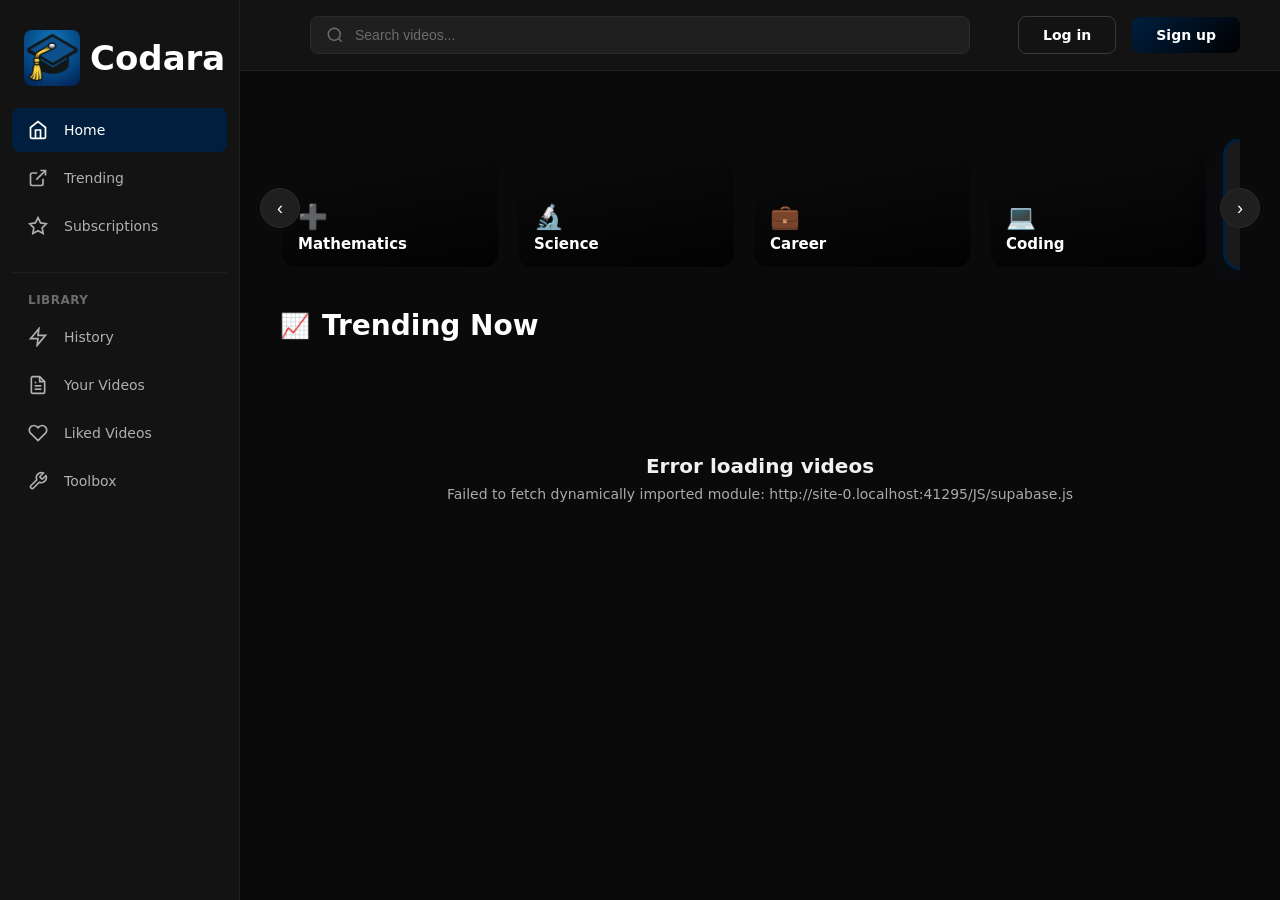
==== index.html @ 5c890b5c "first commit" ====
<!DOCTYPE html>
<html lang="en">
<head>
    <meta charset="UTF-8" />
    <meta name="viewport" content="width=device-width, initial-scale=1.0"/>
    <title>Codara</title>
    <link rel="icon" href="assets/hamico.png" type="image/x-icon" />
    <script src="https://cdn.jsdelivr.net/npm/@supabase/supabase-js@2"></script>

    <style>
* { margin: 0; padding: 0; box-sizing: border-box; }
body { font-family: 'Inter', 'Segoe UI', system-ui, -apple-system, sans-serif; background: #0a0a0a; color: #ffffff; overflow-x: hidden; }

.sidebar { position: fixed; left: 0; top: 0; height: 100vh; width: 240px; background: #131313; border-right: 1px solid #1f1f1f; padding: 20px 12px 20px; overflow-y: auto; z-index: 150; transition: transform 0.3s ease; }
.sidebar::-webkit-scrollbar { width: 6px; }
.sidebar::-webkit-scrollbar-track { background: transparent; }
.sidebar::-webkit-scrollbar-thumb { background: #2a2a2a; border-radius: 3px; }
.sidebar::-webkit-scrollbar-thumb:hover { background: #3a3a3a; }
.sidebar-section { margin-bottom: 24px; }
.sidebar-section-title { padding: 8px 16px; font-size: 12px; font-weight: 600; color: #6b6b6b; text-transform: uppercase; letter-spacing: 0.5px; }
.sidebar-item { display: flex; align-items: center; gap: 16px; padding: 12px 16px; color: #b0b0b0; text-decoration: none; border-radius: 8px; transition: all 0.2s; cursor: pointer; margin-bottom: 4px; }
.sidebar-item:hover { background: #1f1f1f; color: #ffffff; }
.sidebar-item.active { background: #001f3f; color: #ffffff; }
.sidebar-item svg { width: 20px; height: 20px; flex-shrink: 0; }
.sidebar-item-text { font-size: 14px; font-weight: 500; }
.sidebar-divider { height: 1px; background: #1f1f1f; margin: 12px 0; }
.sidebar-toggle { background: #1f1f1f; border: 1px solid #2a2a2a; border-radius: 8px; padding: 10px; cursor: pointer; display: none; transition: all 0.2s; flex-shrink: 0; }
.sidebar-toggle:hover { background: #2a2a2a; }
.sidebar-toggle svg { width: 20px; height: 20px; color: #ffffff; }
.sidebar .logo { display: flex; align-items: center; gap: 10px; font-size: 34px; font-weight: 800; padding: 10px 12px; color: #ffffff; text-decoration: none; border-radius: 8px; margin-bottom: 12px; }
.sidebar .logo .logo-icon { width: 56px; height: 56px; border-radius: 8px; background: url('assets/hamico.png') center/contain no-repeat; display: flex; align-items: center; justify-content: center; position: relative; flex-shrink: 0; }
.sidebar .logo:hover { background: rgba(0, 31, 63, 0.09); }

.social-bar { position: fixed; right: 16px; top: 50%; transform: translateY(-50%); display: flex; flex-direction: column; gap: 12px; z-index: 140; }
.social-bar a { width: 42px; height: 42px; background: rgba(255,255,255,0.06); border: 1px solid rgba(255,255,255,0.12); border-radius: 14px; display: flex; align-items: center; justify-content: center; color: #fff; text-decoration: none; transition: transform 0.2s, background 0.2s; }
.social-bar a:hover { transform: translateY(-2px); background: rgba(255,255,255,0.14); }
@media (max-width: 1024px) { .social-bar { display: none; } }

.navbar { background: #131313; padding: 16px 40px 16px 280px; display: flex; align-items: center; justify-content: flex-end; gap: 32px; position: sticky; top: 0; z-index: 100; border-bottom: 1px solid #1f1f1f; }
.logo { display: none; }
.logo-icon { width: 48px; height: 48px; background: url('assets/hamico.png') center/contain no-repeat; border-radius: 10px; display: flex; align-items: center; justify-content: center; position: relative; }
.logo-icon::before { content: ''; }
.search-container { position: absolute; left: 50%; transform: translateX(-50%) translateX(-120px); width: 100%; max-width: 700px; padding: 0 20px; }
.search-icon { position: absolute; left: 36px; top: 50%; transform: translateY(-50%); color: #6b6b6b; pointer-events: none; }
.search-input { width: 100%; padding: 10px 16px 10px 44px; background: #1f1f1f; border: 1px solid #2a2a2a; border-radius: 8px; color: #ffffff; font-size: 14px; transition: all 0.2s; }
.search-input:focus { outline: none; border-color: #001f3f; background: #252525; }
.search-input::placeholder { color: #6b6b6b; }
.navbar::before { content: ''; flex: 1; }
.nav-right { display: flex; align-items: center; gap: 16px; flex-shrink: 0; position: relative; z-index: 10; }
.btn { padding: 10px 24px; border: none; border-radius: 8px; font-size: 14px; font-weight: 600; cursor: pointer; transition: all 0.2s; text-decoration: none; display: inline-block; }
.btn-secondary { background: transparent; color: #ffffff; border: 1px solid #3a3a3a; }
.btn-secondary:hover { background: #1f1f1f; }
.btn-primary { background: linear-gradient(135deg, #001f3f 0%, #000000 100%); color: white; }
.btn-primary:hover { background: linear-gradient(135deg, #001f3f 0%, #000000 100%); transform: translateY(-1px); }
.user-avatar { width: 36px; height: 36px; border-radius: 50%; background: linear-gradient(135deg, #001f3f 0%, #000000 100%); cursor: pointer; display: flex; align-items: center; justify-content: center; color: white; font-weight: 600; font-size: 14px; transition: transform 0.2s; overflow: hidden; }
.user-avatar:hover { transform: scale(1.05); }
.user-menu { position: relative; }
.dropdown-menu { position: absolute; top: calc(100% + 8px); right: 0; background: #1f1f1f; border: 1px solid #2a2a2a; border-radius: 8px; min-width: 200px; box-shadow: 0 8px 16px rgba(0,0,0,0.4); opacity: 0; visibility: hidden; transform: translateY(-10px); transition: all 0.2s; z-index: 1000; }
.dropdown-menu.show { opacity: 1; visibility: visible; transform: translateY(0); }
.dropdown-item { padding: 12px 16px; color: #b0b0b0; text-decoration: none; display: flex; align-items: center; gap: 12px; transition: all 0.2s; cursor: pointer; border: none; background: transparent; width: 100%; text-align: left; font-size: 14px; font-family: inherit; }
.dropdown-item:hover { background: #2a2a2a; color: #ffffff; }
.dropdown-divider { height: 1px; background: #2a2a2a; margin: 4px 0; }

.main-content { margin-left: 240px; transition: margin-left 0.3s ease; }

.subjects-section { padding: 32px 40px 0; }
.subjects-scroll-wrapper { position: relative; }
.subjects-row { display: flex; gap: 16px; overflow-x: auto; scroll-behavior: smooth; padding-bottom: 8px; scrollbar-width: none; -ms-overflow-style: none; }
.subjects-row::-webkit-scrollbar { display: none; }
.scroll-arrow { position: absolute; top: 50%; transform: translateY(-50%); width: 40px; height: 40px; background: #1f1f1f; border: 1px solid #2a2a2a; border-radius: 50%; color: #fff; font-size: 18px; cursor: pointer; display: flex; align-items: center; justify-content: center; z-index: 10; transition: all 0.2s; user-select: none; }
.scroll-arrow:hover { background: #2a2a2a; border-color: #001f3f; }
.scroll-arrow.left { left: -20px; }
.scroll-arrow.right { right: -20px; }
.subject-card { flex-shrink: 0; width: 220px; height: 130px; border-radius: 16px; position: relative; overflow: hidden; cursor: pointer; border: 2px solid transparent; transition: transform 0.25s, border-color 0.25s, box-shadow 0.25s; }
.subject-card:hover { transform: translateY(-5px); box-shadow: 0 20px 40px rgba(0,0,0,0.5); }
.subject-card.active { border-color: #001f3f; box-shadow: 0 0 0 1px #001f3f, 0 12px 32px rgba(0,31,63,0.3); }
.card-bg-img { position: absolute; inset: 0; background-size: cover; background-position: center; transition: transform 0.4s ease, filter 0.3s; filter: brightness(0.5); }
.subject-card:hover .card-bg-img { transform: scale(1.08); filter: brightness(0.25); }
.card-gradient { position: absolute; inset: 0; background: linear-gradient(170deg, transparent 20%, rgba(0,0,0,0.8) 100%); }
.card-idle-content { position: absolute; bottom: 0; left: 0; right: 0; padding: 14px 16px; transition: opacity 0.3s; }
.subject-card:hover .card-idle-content { opacity: 0; pointer-events: none; }
.card-emoji { font-size: 24px; margin-bottom: 4px; }
.card-title { font-size: 15px; font-weight: 700; color: #fff; line-height: 1.2; }
.card-hover-content { position: absolute; inset: 0; display: flex; flex-direction: column; align-items: center; justify-content: center; padding: 16px; text-align: center; opacity: 0; transition: opacity 0.3s; }
.subject-card:hover .card-hover-content { opacity: 1; }
.card-hover-emoji { font-size: 26px; margin-bottom: 6px; }
.card-hover-title { font-size: 13px; font-weight: 800; color: #fff; margin-bottom: 5px; }
.card-hover-desc { font-size: 11px; color: rgba(255,255,255,0.75); line-height: 1.5; }
.subject-card.all-card { background: #1a1a1a; border: 2px dashed #333; }
.subject-card.all-card.active { border-style: solid; border-color: #001f3f; }
.subject-card.all-card:hover { background: #222; }
.all-card .card-bg-img, .all-card .card-gradient { display: none; }

.trending-section { padding: 32px 40px 60px; }
.section-header { display: flex; align-items: center; justify-content: space-between; margin-bottom: 32px; }
.section-title { display: flex; align-items: center; gap: 12px; font-size: 28px; font-weight: 700; }
.trending-icon { color: #001f3f; font-size: 24px; }

#videoGrid { display: grid; grid-template-columns: repeat(auto-fill, minmax(320px, 1fr)); gap: 24px 16px; }
.video-card { cursor: pointer; transition: transform 0.2s ease; background: transparent; border-radius: 0; overflow: visible; border: none; }
.video-card:hover { transform: translateY(-2px); }
.thumbnail-wrapper { position: relative; width: 100%; aspect-ratio: 16/9; border-radius: 12px; overflow: hidden; background: #202020; margin-bottom: 12px; }
.video-thumbnail { width: 100%; height: 100%; object-fit: cover; transition: transform 0.2s ease; background: #1f1f1f; display: block; }
.video-card:hover .video-thumbnail { transform: scale(1.05); }
.card-menu-btn { position: absolute; top: 8px; right: 8px; width: 32px; height: 32px; background: rgba(0,0,0,0.8); backdrop-filter: blur(8px); border: none; border-radius: 50%; color: white; font-size: 20px; font-weight: bold; cursor: pointer; display: flex; align-items: center; justify-content: center; opacity: 0; transition: all 0.2s ease; z-index: 10; line-height: 1; padding: 0; }
.thumbnail-wrapper:hover .card-menu-btn { opacity: 1; }
.card-menu-btn:hover { background: rgba(0,0,0,0.95); transform: scale(1.1); }
.yt-badge { position: absolute; bottom: 8px; left: 8px; background: rgba(255,0,0,0.9); color: #fff; font-size: 10px; font-weight: 700; padding: 2px 7px; border-radius: 4px; letter-spacing: 0.3px; display: flex; align-items: center; gap: 4px; }
.yt-badge svg { width: 10px; height: 10px; }
.video-meta-row { display: flex; gap: 12px; padding: 0 4px; }
.video-avatar-wrap { flex-shrink: 0; }
.video-avatar-initial { width: 36px; height: 36px; border-radius: 50%; background: linear-gradient(135deg, #001f3f 0%, #000000 100%); color: white; display: flex; align-items: center; justify-content: center; font-weight: 600; font-size: 14px; overflow: hidden; }
.video-text { flex: 1; min-width: 0; margin-top: -2px; }
.video-title { font-size: 14px; font-weight: 600; line-height: 1.4; color: #f1f1f1; margin-bottom: 4px; display: -webkit-box; -webkit-line-clamp: 2; -webkit-box-orient: vertical; overflow: hidden; text-overflow: ellipsis; max-height: 2.8em; }
.paid-content-title { color: #f5c228; }
.video-submeta { font-size: 12px; color: #aaa; line-height: 1.5; display: flex; flex-wrap: wrap; gap: 4px; }
.uploader-name { color: #aaa; font-weight: 500; }
.uploader-name:hover { color: #fff; }
.video-stats { color: #aaa; }
.card-menu-popup { background: #282828; border-radius: 8px; box-shadow: 0 4px 16px rgba(0,0,0,0.6); overflow: hidden; min-width: 160px; animation: menuFadeIn 0.15s ease; }
@keyframes menuFadeIn { from { opacity: 0; transform: translateY(-8px); } to { opacity: 1; transform: translateY(0); } }
.card-menu { padding: 8px 0; }
.card-menu-item { width: 100%; padding: 10px 16px; background: transparent; border: none; color: #f1f1f1; font-size: 14px; text-align: left; cursor: pointer; transition: background 0.15s ease; display: flex; align-items: center; gap: 12px; font-family: inherit; }
.card-menu-item:hover { background: #3f3f3f; }
.video-card:hover .video-title { color: #fff; }
.video-card:hover .uploader-name { color: #fff; }
.empty-state { grid-column: 1/-1; text-align: center; padding: 80px 20px; color: #aaa; }
.empty-state h3 { color: #f1f1f1; font-size: 20px; margin-bottom: 8px; font-weight: 600; }
.empty-state p { color: #aaa; font-size: 14px; }
.empty-state-icon { font-size: 64px; margin-bottom: 16px; opacity: 0.3; }
.loading-state { grid-column: 1/-1; text-align: center; padding: 80px 20px; }
.loading-spinner { width: 48px; height: 48px; border: 4px solid #1f1f1f; border-top-color: #001f3f; border-radius: 50%; animation: spin 0.8s linear infinite; margin: 0 auto 16px; }
@keyframes spin { to { transform: rotate(360deg); } }

/* ── Modal ── */
.modal-backdrop { position: fixed; top: 0; left: 0; right: 0; bottom: 0; background: rgba(0,0,0,0.75); backdrop-filter: blur(10px); z-index: 2000; display: flex; align-items: center; justify-content: center; opacity: 0; visibility: hidden; transition: opacity 0.3s ease, visibility 0.3s ease; padding: 20px; }
.modal-backdrop.show { opacity: 1; visibility: visible; }
.upload-modal { background: #1a1a1a; border: 1px solid #2a2a2a; border-radius: 16px; width: 100%; max-width: 560px; max-height: 90vh; overflow-y: auto; position: relative; transform: scale(0.9) translateY(16px); opacity: 0; transition: transform 0.35s cubic-bezier(0.34,1.56,0.64,1), opacity 0.3s ease; box-shadow: 0 24px 64px rgba(0,0,0,0.7); }
.upload-modal::-webkit-scrollbar { width: 6px; }
.upload-modal::-webkit-scrollbar-thumb { background: #2a2a2a; border-radius: 4px; }
.modal-backdrop.show .upload-modal { transform: scale(1) translateY(0); opacity: 1; }
.modal-header { padding: 24px 28px; border-bottom: 1px solid #2a2a2a; display: flex; align-items: center; justify-content: space-between; }
.modal-title { font-size: 20px; font-weight: 700; color: #ffffff; display: flex; align-items: center; gap: 10px; }
.modal-close { background: transparent; border: none; color: #6b6b6b; cursor: pointer; padding: 8px; display: flex; align-items: center; justify-content: center; border-radius: 8px; transition: all 0.2s; }
.modal-close:hover { background: #2a2a2a; color: #ffffff; }
.modal-body { padding: 28px; display: flex; flex-direction: column; gap: 24px; }
.form-group { display: flex; flex-direction: column; gap: 8px; }
.form-label { font-size: 13px; font-weight: 600; color: #ffffff; }
.form-label .required { color: #ef4444; margin-left: 3px; }
.form-label .optional { color: #6b6b6b; font-weight: 400; margin-left: 4px; font-size: 12px; }
.form-input { width: 100%; padding: 12px 16px; background: #0f0f0f; border: 2px solid #2a2a2a; border-radius: 10px; color: #ffffff; font-size: 14px; transition: all 0.2s; font-family: inherit; }
.form-input:focus { outline: none; border-color: #001f3f; background: #151515; }
.form-input::placeholder { color: #555; }
.form-input.error { border-color: #ef4444; }

/* URL preview box */
.url-preview { display: none; background: #0f0f0f; border: 1px solid #2a2a2a; border-radius: 10px; overflow: hidden; }
.url-preview.show { display: block; }
.url-preview-inner { display: flex; align-items: center; gap: 12px; padding: 12px 14px; }
.url-preview-thumb { width: 80px; height: 45px; border-radius: 6px; object-fit: cover; background: #1f1f1f; flex-shrink: 0; }
.url-preview-info { flex: 1; min-width: 0; }
.url-preview-title { font-size: 13px; font-weight: 600; color: #f1f1f1; white-space: nowrap; overflow: hidden; text-overflow: ellipsis; }
.url-preview-channel { font-size: 12px; color: #aaa; margin-top: 2px; }
.url-preview-valid { display: flex; align-items: center; gap: 5px; font-size: 11px; color: #10b981; margin-top: 4px; }

.char-counter { text-align: right; font-size: 12px; color: #555; }
.char-counter.warning { color: #f59e0b; }

.subject-picker { display: flex; flex-wrap: wrap; gap: 8px; }
.subject-pill { display: flex; align-items: center; gap: 7px; padding: 8px 14px; background: #0f0f0f; border: 2px solid #2a2a2a; border-radius: 10px; cursor: pointer; font-size: 13px; font-weight: 600; color: #aaa; transition: all 0.2s; }
.subject-pill:hover { border-color: #555; color: #fff; }
.subject-pill.selected { border-color: #001f3f; background: rgba(0,31,63,0.15); color: #fff; }
.sp-emoji { font-size: 15px; }

.status-message { display: none; padding: 12px 16px; border-radius: 10px; font-size: 13px; font-weight: 500; }
.status-message.show { display: block; }
.status-message.success { background: rgba(16,185,129,0.1); border: 1px solid rgba(16,185,129,0.3); color: #10b981; }
.status-message.error { background: rgba(239,68,68,0.1); border: 1px solid rgba(239,68,68,0.3); color: #ef4444; }

.modal-footer { padding: 20px 28px; border-top: 1px solid #2a2a2a; display: flex; gap: 10px; justify-content: flex-end; }
.btn-cancel { padding: 11px 24px; background: transparent; border: 1px solid #3a3a3a; border-radius: 8px; color: #ffffff; font-size: 14px; font-weight: 600; cursor: pointer; transition: all 0.2s; font-family: inherit; }
.btn-cancel:hover:not(:disabled) { background: #1f1f1f; }
.btn-cancel:disabled { opacity: 0.5; cursor: not-allowed; }
.btn-submit { padding: 11px 28px; background: linear-gradient(135deg, #001f3f 0%, #000000 100%); border: none; border-radius: 8px; color: #ffffff; font-size: 14px; font-weight: 600; cursor: pointer; transition: all 0.2s; display: flex; align-items: center; gap: 8px; font-family: inherit; }
.btn-submit:hover:not(:disabled) { transform: translateY(-1px); opacity: 0.9; }
.btn-submit:disabled { opacity: 0.5; cursor: not-allowed; transform: none; }
.btn-spinner { width: 15px; height: 15px; border: 2px solid rgba(255,255,255,0.3); border-top-color: #fff; border-radius: 50%; animation: spin 0.7s linear infinite; display: none; }
.btn-submit.loading .btn-spinner { display: block; }

/* ── Responsive ── */
@media (max-width: 1024px) {
    .sidebar { transform: translateX(-100%); }
    .sidebar.open { transform: translateX(0); }
    .sidebar-toggle { display: block; }
    .navbar { padding: 16px 20px; justify-content: flex-start; gap: 12px; }
    .search-container { position: relative; left: auto; transform: none; flex: 1; max-width: none; padding: 0; margin-left: 0; }
    .search-icon { left: 16px; }
    .navbar::before { display: none; }
    .main-content { margin-left: 0; }
    #videoGrid { grid-template-columns: repeat(auto-fill, minmax(260px, 1fr)); gap: 16px 10px; }
}
@media (max-width: 768px) {
    .navbar { padding: 12px 16px; }
    .subjects-section { padding: 24px 16px 0; }
    .trending-section { padding: 24px 16px 40px; }
    #videoGrid { grid-template-columns: repeat(auto-fill, minmax(240px, 1fr)); gap: 16px 8px; }
    .modal-footer { flex-direction: column; }
    .btn-cancel, .btn-submit { width: 100%; justify-content: center; }
}
@media (max-width: 640px) {
    #videoGrid { grid-template-columns: 1fr; gap: 16px; }
}
html { overflow-y: scroll !important; scrollbar-width: auto !important; scrollbar-color: #2a2a2a #0a0a0a !important; }
body { overflow-x: hidden; }
::-webkit-scrollbar { width: 12px !important; }
::-webkit-scrollbar-track { background: #0a0a0a; }
::-webkit-scrollbar-thumb { background: #2a2a2a; border-radius: 6px; }
::-webkit-scrollbar-thumb:hover { background: #3a3a3a; }
    </style>
</head>
<body>

<!-- Sidebar -->
<aside class="sidebar" id="sidebar">
    <a href="index.html" class="logo" aria-label="Codara home">
        <div class="logo-icon" aria-hidden="true"></div>
        Codara
    </a>
    <div class="sidebar-section">
        <a href="index.html" class="sidebar-item active">
            <svg viewBox="0 0 24 24" fill="none" stroke="currentColor" stroke-width="2"><path d="M3 9l9-7 9 7v11a2 2 0 0 1-2 2H5a2 2 0 0 1-2-2z"></path><polyline points="9 22 9 12 15 12 15 22"></polyline></svg>
            <span class="sidebar-item-text">Home</span>
        </a>
        <a href="#" class="sidebar-item">
            <svg viewBox="0 0 24 24" fill="none" stroke="currentColor" stroke-width="2"><path d="M18 13v6a2 2 0 0 1-2 2H5a2 2 0 0 1-2-2V8a2 2 0 0 1 2-2h6"></path><polyline points="15 3 21 3 21 9"></polyline><line x1="10" y1="14" x2="21" y2="3"></line></svg>
            <span class="sidebar-item-text">Trending</span>
        </a>
        <a href="subs.html" class="sidebar-item">
            <svg viewBox="0 0 24 24" fill="none" stroke="currentColor" stroke-width="2"><polygon points="12 2 15.09 8.26 22 9.27 17 14.14 18.18 21.02 12 17.77 5.82 21.02 7 14.14 2 9.27 8.91 8.26 12 2"></polygon></svg>
            <span class="sidebar-item-text">Subscriptions</span>
        </a>
    </div>
    <div class="sidebar-divider"></div>
    <div class="sidebar-section">
        <div class="sidebar-section-title">Library</div>
        <a href="history.html" class="sidebar-item">
            <svg viewBox="0 0 24 24" fill="none" stroke="currentColor" stroke-width="2"><polygon points="13 2 3 14 12 14 11 22 21 10 12 10 13 2"></polygon></svg>
            <span class="sidebar-item-text">History</span>
        </a>
        <a href="yourvideos.html" class="sidebar-item">
            <svg viewBox="0 0 24 24" fill="none" stroke="currentColor" stroke-width="2"><path d="M14 2H6a2 2 0 0 0-2 2v16a2 2 0 0 0 2 2h12a2 2 0 0 0 2-2V8z"></path><polyline points="14 2 14 8 20 8"></polyline><line x1="16" y1="13" x2="8" y2="13"></line><line x1="16" y1="17" x2="8" y2="17"></line><polyline points="10 9 9 9 8 9"></polyline></svg>
            <span class="sidebar-item-text">Your Videos</span>
        </a>
        <a href="like.html" class="sidebar-item">
            <svg viewBox="0 0 24 24" fill="none" stroke="currentColor" stroke-width="2"><path d="M20.84 4.61a5.5 5.5 0 0 0-7.78 0L12 5.67l-1.06-1.06a5.5 5.5 0 0 0-7.78 7.78l1.06 1.06L12 21.23l7.78-7.78 1.06-1.06a5.5 5.5 0 0 0 0-7.78z"></path></svg>
            <span class="sidebar-item-text">Liked Videos</span>
        </a>
        <a href="tools.html" class="sidebar-item">
            <svg viewBox="0 0 24 24" fill="none" stroke="currentColor" stroke-width="2"><path d="M14.7 6.3a1 1 0 0 0 0 1.4l1.6 1.6a1 1 0 0 0 1.4 0l3.77-3.77a6 6 0 0 1-7.94 7.94l-6.91 6.91a2.12 2.12 0 0 1-3-3l6.91-6.91a6 6 0 0 1 7.94-7.94l-3.76 3.76z"></path></svg>
            <span class="sidebar-item-text">Toolbox</span>
        </a>
    </div>
</aside>

<!-- Submit YouTube Video Modal -->
<div class="modal-backdrop" id="uploadModalBackdrop">
    <div class="upload-modal">
        <div class="modal-header">
            <h2 class="modal-title">
                <svg width="20" height="20" viewBox="0 0 24 24" fill="none" stroke="currentColor" stroke-width="2"><path d="M22.54 6.42a2.78 2.78 0 0 0-1.95-1.96C18.88 4 12 4 12 4s-6.88 0-8.59.46A2.78 2.78 0 0 0 1.46 6.42 29 29 0 0 0 1 12a29 29 0 0 0 .46 5.58 2.78 2.78 0 0 0 1.95 1.96C5.12 20 12 20 12 20s6.88 0 8.59-.46a2.78 2.78 0 0 0 1.95-1.96A29 29 0 0 0 23 12a29 29 0 0 0-.46-5.58z"></path><polygon points="9.75 15.02 15.5 12 9.75 8.98 9.75 15.02"></polygon></svg>
                Share a YouTube Video
            </h2>
            <button class="modal-close" id="modalCloseBtn">
                <svg width="18" height="18" viewBox="0 0 24 24" fill="none" stroke="currentColor" stroke-width="2"><line x1="18" y1="6" x2="6" y2="18"></line><line x1="6" y1="6" x2="18" y2="18"></line></svg>
            </button>
        </div>
        <div class="modal-body">
            <div class="status-message" id="statusMessage"></div>

            <!-- Subject picker -->
            <div class="form-group">
                <label class="form-label">Subject <span class="required">*</span></label>
                <div class="subject-picker" id="subjectPicker"></div>
                <div style="color:#ef4444;font-size:12px;margin-top:4px;display:none;" id="subjectRequiredNote">Please select a subject.</div>
            </div>

            <!-- YouTube URL -->
            <div class="form-group">
                <label class="form-label">YouTube URL <span class="required">*</span></label>
                <input
                    type="url"
                    class="form-input"
                    id="youtubeUrlInput"
                    placeholder="https://www.youtube.com/watch?v=..."
                    autocomplete="off"
                    spellcheck="false"
                />
                <!-- Preview -->
                <div class="url-preview" id="urlPreview">
                    <div class="url-preview-inner">
                        <img class="url-preview-thumb" id="previewThumb" src="" alt="">
                        <div class="url-preview-info">
                            <div class="url-preview-title" id="previewTitle">—</div>
                            <div class="url-preview-channel" id="previewChannel">—</div>
                            <div class="url-preview-valid">
                                <svg width="10" height="10" viewBox="0 0 24 24" fill="none" stroke="currentColor" stroke-width="3"><polyline points="20 6 9 17 4 12"></polyline></svg>
                                Valid YouTube video
                            </div>
                        </div>
                    </div>
                </div>
            </div>

            <!-- Title -->
            <div class="form-group">
                <label class="form-label" for="titleInput">
                    Title <span class="optional">(auto-filled from YouTube, editable)</span>
                </label>
                <input type="text" id="titleInput" class="form-input" placeholder="Video title..." maxlength="100">
                <div class="char-counter" id="charCounter">0 / 100</div>
            </div>
        </div>
        <div class="modal-footer">
            <button class="btn-cancel" id="cancelBtn">Cancel</button>
            <button class="btn-submit" id="submitBtn" disabled>
                <div class="btn-spinner"></div>
                <span id="submitBtnText">Share Video</span>
            </button>
        </div>
    </div>
</div>

<!-- Main Content -->
<div class="main-content">
    <nav class="navbar">
        <button class="sidebar-toggle" id="sidebarToggle" aria-label="Toggle sidebar">
            <svg viewBox="0 0 24 24" fill="none" stroke="currentColor" stroke-width="2"><line x1="3" y1="12" x2="21" y2="12"></line><line x1="3" y1="6" x2="21" y2="6"></line><line x1="3" y1="18" x2="21" y2="18"></line></svg>
        </button>
        <div class="search-container">
            <svg class="search-icon" width="18" height="18" viewBox="0 0 24 24" fill="none" stroke="currentColor" stroke-width="2"><circle cx="11" cy="11" r="8"></circle><path d="m21 21-4.35-4.35"></path></svg>
            <input type="text" class="search-input" id="searchInput" placeholder="Search videos...">
        </div>
        <div class="nav-right" id="navRight"></div>
    </nav>

    <!-- Ad slot: Top banner -->
    <div style="width:100%; display:flex; justify-content:center; margin: 18px 0;">
        <script src="https://pl28581525.effectivegatecpm.com/74/0e/8a/740e8a8d15d4dc2ab86673d6fc3d5cc1.js"></script>
        <script>
          atOptions = {
            'key' : '715f190b1bb2c47ade50eff76d830803',
            'format' : 'iframe',
            'height' : 90,
            'width' : 728,
            'params' : {}
          };
        </script>
        <script src="https://www.highperformanceformat.com/715f190b1bb2c47ade50eff76d830803/invoke.js"></script>
    </div>

    <div class="subjects-section">
        <div class="subjects-scroll-wrapper">
            <button class="scroll-arrow left" id="scrollLeft">&#8249;</button>
            <div class="subjects-row" id="subjectsRow"></div>
            <button class="scroll-arrow right" id="scrollRight">&#8250;</button>
        </div>
    </div>

    <section class="trending-section">
        <div class="section-header">
            <h2 class="section-title">
                <span class="trending-icon">📈</span>
                <span id="sectionTitleText">Trending Now</span>
            </h2>
        </div>
        <div id="videoGrid">
            <div class="loading-state"><div class="loading-spinner"></div><p>Loading videos...</p></div>
        </div>
    </section>
</div>

<script type="module">
const SUPABASE_URL  = 'https://ajfabbkuwlpgjzmavwmn.supabase.co';
const SUPABASE_ANON = 'eyJhbGciOiJIUzI1NiIsInR5cCI6IkpXVCJ9.eyJpc3MiOiJzdXBhYmFzZSIsInJlZiI6ImFqZmFiYmt1d2xwZ2p6bWF2d21uIiwicm9sZSI6ImFub24iLCJpYXQiOjE3MzcyOTQzNjcsImV4cCI6MjA1Mjg3MDM2N30.jtJtQ5yVELnl37oYM0SoYN82JMvlOw-3rlEBH7VN9uA';
const MAX_TITLE     = 100;

const SUBJECTS = [
    { id: 'math',     label: 'Mathematics', emoji: '➕', bg: 'https://images.unsplash.com/photo-1635070041078-e363dbe005cb?w=500&q=80', desc: 'Algebra, geometry, calculus and problem solving' },
    { id: 'science',  label: 'Science',      emoji: '🔬', bg: 'https://images.unsplash.com/photo-1518152006812-edab29b069ac?w=500&q=80', desc: 'Physics, chemistry, biology — how the world works' },
    { id: 'career',   label: 'Career',       emoji: '💼', bg: 'https://images.unsplash.com/photo-1457369804613-52c61a468e7d?w=500&q=80', desc: 'Career advice, job skills and professional growth' },
    { id: 'computer', label: 'Coding',       emoji: '💻', bg: 'https://images.unsplash.com/photo-1461749280684-dccba630e2f6?w=500&q=80', desc: 'Programming, algorithms and software development' },
    { id: 'all',      label: 'All',          emoji: '✨', bg: '', desc: 'Browse every video across all subjects' },
];

// ── State ──────────────────────────────────────────────
let allVideos = [];
let activeSubject = 'all';
let selectedSubject = null;
let currentUser = null;
let extractedYtId = null;
let activeMenu = null;
let dropdownListenerSet = false;

// ── Helpers ────────────────────────────────────────────
const qid = id => document.getElementById(id);

function initials(t) { return t?.trim().charAt(0).toUpperCase() || 'U'; }
function displayName(u) {
    if (u.user_metadata?.full_name) return u.user_metadata.full_name;
    if (u.user_metadata?.name) return u.user_metadata.name;
    if (u.email) { const n = u.email.split('@')[0]; return n.charAt(0).toUpperCase() + n.slice(1); }
    return 'User';
}
function formatTimeAgo(d) {
    if (!d) return 'just now';
    const s = Math.floor((Date.now() - new Date(d)) / 1000);
    if (s < 60) return 'just now';
    if (s < 3600) return `${Math.floor(s/60)} min ago`;
    if (s < 86400) return `${Math.floor(s/3600)} hr ago`;
    if (s < 2592000) return `${Math.floor(s/86400)} days ago`;
    if (s < 31536000) return `${Math.floor(s/2592000)} mo ago`;
    return `${Math.floor(s/31536000)} yr ago`;
}
function formatViews(n=0) {
    if (n < 1000) return `${n} views`;
    if (n < 1e6) return `${(n/1e3).toFixed(1)}K views`;
    return `${(n/1e6).toFixed(1)}M views`;
}
function score(v) {
    const views = Number(v.views || 0);
    const hrs = Math.max(0, (Date.now() - new Date(v.created_at)) / 36e5);
    return views + (1 / (hrs + 1)) * 500;
}

// ── YouTube helpers ────────────────────────────────────
function extractYtId(url) {
    if (!url) return null;
    if (/^[a-zA-Z0-9_-]{11}$/.test(url.trim())) return url.trim();
    const m = url.match(/(?:youtube\.com\/(?:watch\?v=|embed\/|v\/|shorts\/)|youtu\.be\/)([a-zA-Z0-9_-]{11})/);
    return m ? m[1] : null;
}
function ytThumb(id) { return `https://img.youtube.com/vi/${id}/hqdefault.jpg`; }
function ytEmbed(id) { return `https://www.youtube.com/embed/${id}?autoplay=1&rel=0&modestbranding=1`; }

// Fetch oEmbed title + author from YouTube (no API key needed)
async function fetchYtMeta(id) {
    try {
        const res = await fetch(`https://www.youtube.com/oembed?url=https://www.youtube.com/watch?v=${id}&format=json`);
        if (!res.ok) return null;
        return await res.json();
    } catch { return null; }
}

// ── URL input handler ──────────────────────────────────
let urlDebounce;
qid('youtubeUrlInput').addEventListener('input', e => {
    clearTimeout(urlDebounce);
    const val = e.target.value.trim();
    const id = extractYtId(val);
    if (!id) {
        extractedYtId = null;
        qid('urlPreview').classList.remove('show');
        qid('submitBtn').disabled = true;
        e.target.classList.remove('error');
        return;
    }
    extractedYtId = id;
    // Show thumbnail immediately
    qid('previewThumb').src = ytThumb(id);
    qid('previewTitle').textContent = 'Fetching title…';
    qid('previewChannel').textContent = '';
    qid('urlPreview').classList.add('show');
    e.target.classList.remove('error');

    urlDebounce = setTimeout(async () => {
        const meta = await fetchYtMeta(id);
        if (meta) {
            qid('previewTitle').textContent = meta.title || '—';
            qid('previewChannel').textContent = meta.author_name || '';
            // Auto-fill title if empty
            const titleEl = qid('titleInput');
            if (!titleEl.value.trim()) {
                titleEl.value = (meta.title || '').slice(0, MAX_TITLE);
                updateCharCounter();
            }
        } else {
            qid('previewTitle').textContent = 'Could not fetch title';
        }
        updateSubmitBtn();
    }, 600);
    updateSubmitBtn();
});

function updateCharCounter() {
    const len = qid('titleInput').value.length;
    const el = qid('charCounter');
    el.textContent = `${len} / ${MAX_TITLE}`;
    el.classList.toggle('warning', len > MAX_TITLE * 0.85);
}
qid('titleInput').addEventListener('input', () => { updateCharCounter(); updateSubmitBtn(); });

function updateSubmitBtn() {
    const hasId = !!extractedYtId;
    const hasTitle = !!qid('titleInput').value.trim();
    const hasSub = !!selectedSubject;
    qid('submitBtn').disabled = !(hasId && hasTitle && hasSub);
}

// ── Subject picker ─────────────────────────────────────
function renderSubjectPicker() {
    const el = qid('subjectPicker');
    el.innerHTML = '';
    SUBJECTS.filter(s => s.id !== 'all').forEach(s => {
        const pill = document.createElement('div');
        pill.className = 'subject-pill' + (selectedSubject === s.id ? ' selected' : '');
        pill.innerHTML = `<span class="sp-emoji">${s.emoji}</span> ${s.label}`;
        pill.addEventListener('click', () => {
            selectedSubject = s.id;
            qid('subjectRequiredNote').style.display = 'none';
            renderSubjectPicker();
            updateSubmitBtn();
        });
        el.appendChild(pill);
    });
}

// ── Submit ─────────────────────────────────────────────
qid('submitBtn').addEventListener('click', async () => {
    if (!selectedSubject) { qid('subjectRequiredNote').style.display = 'block'; return; }
    if (!extractedYtId) { showStatus('Please enter a valid YouTube URL', 'error'); return; }
    const title = qid('titleInput').value.trim();
    if (!title) { showStatus('Title is required', 'error'); return; }
    if (!currentUser) { showStatus('You must be logged in', 'error'); return; }

    const btn = qid('submitBtn');
    btn.disabled = true;
    btn.classList.add('loading');
    qid('submitBtnText').textContent = 'Sharing…';
    qid('cancelBtn').disabled = true;
    hideStatus();

    try {
        const { supabase } = await import('./JS/supabase.js');

        const ytId = extractedYtId;
        const thumbUrl = ytThumb(ytId);
        const youtubeUrl = `https://www.youtube.com/watch?v=${ytId}`;

        const { error } = await supabase.from('videos').insert({
            title,
            subject: selectedSubject,
            youtube_url: youtubeUrl,
            youtube_id: ytId,
            thumbnail_url: thumbUrl,
            // Keep video_url as the youtube URL for backward compat with watch.html
            video_url: youtubeUrl,
            user_id: currentUser.id,
            uploader_username: displayName(currentUser),
            uploader_avatar: currentUser.user_metadata?.avatar_url || null,
            views: 0,
            likes: 0,
            dislikes: 0,
        });

        if (error) throw error;

        showStatus('Video shared successfully! 🎉', 'success');
        qid('submitBtnText').textContent = 'Shared!';
        setTimeout(() => { closeModal(); loadVideos(); }, 1200);

    } catch (err) {
        console.error(err);
        showStatus(err.message || 'Failed to share video', 'error');
        btn.disabled = false;
        btn.classList.remove('loading');
        qid('submitBtnText').textContent = 'Share Video';
        qid('cancelBtn').disabled = false;
    }
});

function showStatus(msg, type) {
    const el = qid('statusMessage');
    el.textContent = msg;
    el.className = `status-message show ${type}`;
}
function hideStatus() {
    qid('statusMessage').className = 'status-message';
}

// ── Modal open/close ───────────────────────────────────
function openModal() {
    selectedSubject = null;
    extractedYtId = null;
    renderSubjectPicker();
    qid('youtubeUrlInput').value = '';
    qid('titleInput').value = '';
    qid('urlPreview').classList.remove('show');
    qid('charCounter').textContent = `0 / ${MAX_TITLE}`;
    qid('submitBtn').disabled = true;
    qid('submitBtnText').textContent = 'Share Video';
    qid('submitBtn').classList.remove('loading');
    qid('cancelBtn').disabled = false;
    hideStatus();
    qid('uploadModalBackdrop').classList.add('show');
    document.body.style.overflow = 'hidden';
    setTimeout(() => qid('youtubeUrlInput').focus(), 300);
}
function closeModal() {
    qid('uploadModalBackdrop').classList.remove('show');
    document.body.style.overflow = '';
}
qid('modalCloseBtn').addEventListener('click', closeModal);
qid('cancelBtn').addEventListener('click', closeModal);
qid('uploadModalBackdrop').addEventListener('click', e => { if (e.target === qid('uploadModalBackdrop')) closeModal(); });
document.addEventListener('keydown', e => { if (e.key === 'Escape') closeModal(); });

// ── Video cards ────────────────────────────────────────
let activeMenu2 = null;
function closeMenu() {
    if (activeMenu2) { activeMenu2.remove(); activeMenu2 = null; document.removeEventListener('click', onDocClick); }
}
function onDocClick(e) { if (!activeMenu2?.contains(e.target)) closeMenu(); }

function createVideoCard(video) {
    const card = document.createElement('div');
    card.className = 'video-card';
    card.addEventListener('click', () => { window.location.href = `watch.html?video_id=${video.id}`; });

    const ytId = video.youtube_id || extractYtId(video.youtube_url || video.video_url || '');
    const thumb = ytId ? ytThumb(ytId) : (video.thumbnail_url || '');
    const title = (video.title || 'Untitled').replace(/</g,'&lt;').replace(/>/g,'&gt;');
    const username = video.uploader_username || 'Unknown';
    const avatarHTML = video.uploader_avatar
        ? `<img src="${video.uploader_avatar}" style="width:100%;height:100%;object-fit:cover;border-radius:50%;" alt="">`
        : initials(username);

    card.innerHTML = `
        <div class="thumbnail-wrapper">
            <img class="video-thumbnail" src="${thumb}" alt="${title}" loading="lazy">
            <div class="yt-badge">
                <svg viewBox="0 0 24 24" fill="currentColor"><path d="M19.59 6.69a4.83 4.83 0 0 1-3.77-4.25V2h-3.45v13.67a2.89 2.89 0 0 1-2.88 2.5 2.89 2.89 0 0 1-2.89-2.89 2.89 2.89 0 0 1 2.89-2.89c.28 0 .54.04.79.1V9.01a6.33 6.33 0 0 0-.79-.05 6.34 6.34 0 0 0-6.34 6.34 6.34 6.34 0 0 0 6.34 6.34 6.34 6.34 0 0 0 6.33-6.34V8.69a8.18 8.18 0 0 0 4.78 1.52V6.76a4.85 4.85 0 0 1-1.01-.07z"/></svg>
                YouTube
            </div>
            <button class="card-menu-btn" aria-label="More options">⋮</button>
        </div>
        <div class="video-meta-row">
            <div class="video-avatar-wrap">
                <div class="video-avatar-initial">${avatarHTML}</div>
            </div>
            <div class="video-text">
                <div class="video-title">${title}</div>
                <div class="video-submeta">
                    <span class="uploader-name">${username}</span>
                    •
                    <span class="video-stats">${formatViews(video.views || 0)} • ${formatTimeAgo(video.created_at)}</span>
                </div>
            </div>
        </div>`;

    const menuBtn = card.querySelector('.card-menu-btn');
    menuBtn.addEventListener('click', async e => {
        e.stopPropagation();
        closeMenu();
        const isOwner = currentUser && currentUser.id === video.user_id;
        const menuHTML = `<div class="card-menu">
            <button class="card-menu-item" id="cm-open">Open on YouTube</button>
            ${isOwner ? `<button class="card-menu-item" id="cm-delete" style="color:#ef4444;">Delete</button>` : `<button class="card-menu-item" id="cm-report">Report</button>`}
        </div>`;
        const popup = document.createElement('div');
        popup.className = 'card-menu-popup';
        popup.innerHTML = menuHTML;
        const rect = menuBtn.getBoundingClientRect();
        popup.style.cssText = `position:fixed;top:${rect.bottom+6}px;left:${Math.min(rect.right-160, window.innerWidth-170)}px;z-index:9999;`;
        document.body.appendChild(popup);
        activeMenu2 = popup;
        setTimeout(() => document.addEventListener('click', onDocClick), 0);

        popup.querySelector('#cm-open')?.addEventListener('click', ev => {
            ev.stopPropagation(); closeMenu();
            const ytId2 = video.youtube_id || extractYtId(video.youtube_url || video.video_url || '');
            if (ytId2) window.open(`https://www.youtube.com/watch?v=${ytId2}`, '_blank');
        });
        popup.querySelector('#cm-delete')?.addEventListener('click', async ev => {
            ev.stopPropagation(); closeMenu();
            if (!confirm('Delete this video from Codara?')) return;
            const { supabase } = await import('./JS/supabase.js');
            await supabase.from('videos').delete().eq('id', video.id);
            loadVideos();
        });
        popup.querySelector('#cm-report')?.addEventListener('click', async ev => {
            ev.stopPropagation(); closeMenu();
            const reason = prompt('Report this video — brief reason:');
            if (!reason) return;
            const { supabase } = await import('./JS/supabase.js');
            const { data: { session } } = await supabase.auth.getSession();
            if (!session) { alert('Please log in to report'); return; }
            await supabase.from('reports').insert({ video_id: video.id, reporter_id: session.user.id, reason });
            alert('Report submitted. Thank you.');
        });
    });

    return card;
}

function createPaidContentCard() {
    const card = document.createElement('div');
    card.className = 'video-card';

    card.innerHTML = `
        <div class="thumbnail-wrapper" style="background:#0f0f0f; display:flex;align-items:center;justify-content:center;">
            <div class="paid-ad-container" style="width:100%;max-width:320px;height:50px;"></div>
        </div>
        <div class="video-meta-row">
            <div class="video-avatar-wrap">
                <div class="video-avatar-initial" style="background:#f5c228;color:#000;">💰</div>
            </div>
            <div class="video-text">
                <div class="video-title paid-content-title">Paid Content</div>
                <div class="video-submeta">
                    <span class="uploader-name">Sponsored</span>
                </div>
            </div>
        </div>`;

    const container = card.querySelector('.paid-ad-container');
    if (container) {
        const opts = document.createElement('script');
        opts.textContent = `atOptions = {\n  'key' : 'dfa573d785fe2d3f09e7a6dd4d07211b',\n  'format' : 'iframe',\n  'height' : 50,\n  'width' : 320,\n  'params' : {}\n};`;
        const script = document.createElement('script');
        script.src = 'https://www.highperformanceformat.com/dfa573d785fe2d3f09e7a6dd4d07211b/invoke.js';
        container.appendChild(opts);
        container.appendChild(script);
    }

    return card;
}

function renderVideos(videos) {
    const grid = qid('videoGrid');
    grid.innerHTML = '';
    if (!videos?.length) {
        grid.innerHTML = `<div class="empty-state"><div class="empty-state-icon">📭</div><h3>No videos found</h3><p>Be the first to share a video for this subject.</p></div>`;
        return;
    }

    // Insert a paid content card after the first video
    grid.appendChild(createVideoCard(videos[0]));
    grid.appendChild(createPaidContentCard());
    videos.slice(1).forEach(v => grid.appendChild(createVideoCard(v)));
}

// ── Load videos ────────────────────────────────────────
async function loadVideos() {
    qid('videoGrid').innerHTML = '<div class="loading-state"><div class="loading-spinner"></div><p>Loading videos...</p></div>';
    try {
        const { supabase } = await import('./JS/supabase.js');
        const { data, error } = await supabase.from('videos').select('*').order('created_at', { ascending: false });
        if (error) throw error;
        allVideos = (data || []).sort((a, b) => score(b) - score(a));
        const pool = activeSubject === 'all' ? allVideos : allVideos.filter(v => v.subject === activeSubject);
        renderVideos(pool);
    } catch (err) {
        console.error(err);
        qid('videoGrid').innerHTML = `<div class="empty-state"><h3>Error loading videos</h3><p>${err.message}</p></div>`;
    }
}

// ── Subject cards ──────────────────────────────────────
function renderSubjectCards() {
    const row = qid('subjectsRow');
    row.innerHTML = '';
    SUBJECTS.forEach(s => {
        const card = document.createElement('div');
        card.className = 'subject-card' + (s.id === 'all' ? ' all-card' : '') + (activeSubject === s.id ? ' active' : '');
        if (s.id === 'all') {
            card.innerHTML = `<div style="position:absolute;inset:0;display:flex;flex-direction:column;align-items:center;justify-content:center;gap:6px;"><div style="display:grid;grid-template-columns:1fr 1fr;gap:5px;margin-bottom:4px;"><div style="width:18px;height:18px;border-radius:4px;background:#f59e0b;"></div><div style="width:18px;height:18px;border-radius:4px;background:#10b981;"></div><div style="width:18px;height:18px;border-radius:4px;background:#3b82f6;"></div><div style="width:18px;height:18px;border-radius:4px;background:#ef4444;"></div></div><div style="font-size:15px;font-weight:700;color:#fff;">All</div><div style="font-size:11px;color:#555;">Every subject</div></div>`;
        } else {
            card.innerHTML = `<div class="card-bg-img" style="background-image:url('${s.bg}')"></div><div class="card-gradient"></div><div class="card-idle-content"><div class="card-emoji">${s.emoji}</div><div class="card-title">${s.label}</div></div><div class="card-hover-content"><div class="card-hover-emoji">${s.emoji}</div><div class="card-hover-title">${s.label}</div><div class="card-hover-desc">${s.desc}</div></div>`;
        }
        card.addEventListener('click', () => {
            activeSubject = s.id;
            renderSubjectCards();
            qid('sectionTitleText').textContent = s.id === 'all' ? 'Trending Now' : s.label;
            renderVideos(s.id === 'all' ? allVideos : allVideos.filter(v => v.subject === s.id));
        });
        row.appendChild(card);
    });
}

// ── Search ─────────────────────────────────────────────
let searchTimer;
qid('searchInput').addEventListener('input', e => {
    clearTimeout(searchTimer);
    searchTimer = setTimeout(() => {
        const q = e.target.value.toLowerCase().trim();
        const pool = activeSubject === 'all' ? allVideos : allVideos.filter(v => v.subject === activeSubject);
        renderVideos(q ? pool.filter(v => (v.title||'').toLowerCase().includes(q) || (v.uploader_username||'').toLowerCase().includes(q)) : pool);
    }, 200);
});

// ── Auth ───────────────────────────────────────────────
function showLoggedIn(user) {
    currentUser = user;
    const name = displayName(user);
    const av = user.user_metadata?.avatar_url;
    const avHTML = av ? `<img src="${av}" style="width:100%;height:100%;object-fit:cover;border-radius:50%;" alt="">` : initials(name);
    qid('navRight').innerHTML = `
        <button class="btn btn-primary" id="openUploadBtn">
            <svg width="14" height="14" viewBox="0 0 24 24" fill="none" stroke="currentColor" stroke-width="2.5" style="margin-right:6px;vertical-align:middle;"><path d="M22.54 6.42a2.78 2.78 0 0 0-1.95-1.96C18.88 4 12 4 12 4s-6.88 0-8.59.46A2.78 2.78 0 0 0 1.46 6.42 29 29 0 0 0 1 12a29 29 0 0 0 .46 5.58 2.78 2.78 0 0 0 1.95 1.96C5.12 20 12 20 12 20s6.88 0 8.59-.46a2.78 2.78 0 0 0 1.95-1.96A29 29 0 0 0 23 12a29 29 0 0 0-.46-5.58z"></path><polygon points="9.75 15.02 15.5 12 9.75 8.98 9.75 15.02"></polygon></svg>
            Share Video
        </button>
        <div class="user-menu">
            <div class="user-avatar" id="userAvatar">${avHTML}</div>
            <div class="dropdown-menu" id="dropdownMenu">
                <a href="channel.html" class="dropdown-item">Your Channel</a>
                <a href="settings.html" class="dropdown-item">Settings</a>
                <div class="dropdown-divider"></div>
                <button class="dropdown-item" id="logoutBtn">Log out</button>
            </div>
        </div>`;

    qid('openUploadBtn').addEventListener('click', openModal);
    qid('userAvatar').addEventListener('click', e => { e.stopPropagation(); qid('dropdownMenu').classList.toggle('show'); });
    if (!dropdownListenerSet) {
        document.addEventListener('click', () => qid('dropdownMenu')?.classList.remove('show'));
        dropdownListenerSet = true;
    }
    qid('dropdownMenu').addEventListener('click', e => e.stopPropagation());
    qid('logoutBtn').addEventListener('click', async () => {
        const { supabase } = await import('./JS/supabase.js');
        await supabase.auth.signOut();
    });
}
function showLoggedOut() {
    currentUser = null;
    qid('navRight').innerHTML = `<a href="login.html" class="btn btn-secondary">Log in</a><a href="login.html?mode=signup" class="btn btn-primary">Sign up</a>`;
}

// ── Sidebar toggle ─────────────────────────────────────
function initSidebar() {
    const toggle = qid('sidebarToggle');
    const sidebar = qid('sidebar');
    toggle.addEventListener('click', e => { e.stopPropagation(); sidebar.classList.toggle('open'); });
    document.addEventListener('click', e => {
        if (window.innerWidth <= 1024 && sidebar.classList.contains('open') && !sidebar.contains(e.target) && !toggle.contains(e.target))
            sidebar.classList.remove('open');
    });
    sidebar.addEventListener('click', e => e.stopPropagation());
    qid('scrollLeft').addEventListener('click', () => qid('subjectsRow').scrollBy({ left: -260, behavior: 'smooth' }));
    qid('scrollRight').addEventListener('click', () => qid('subjectsRow').scrollBy({ left: 260, behavior: 'smooth' }));
}

// ── Boot ───────────────────────────────────────────────
async function init() {
    try {
        const { supabase } = await import('./JS/supabase.js');
        const { data: { session } } = await supabase.auth.getSession();
        if (session) showLoggedIn(session.user); else showLoggedOut();
        supabase.auth.onAuthStateChange((event, session) => {
            if (event === 'SIGNED_IN' && session) showLoggedIn(session.user);
            if (event === 'SIGNED_OUT') showLoggedOut();
        });
    } catch (e) { console.error(e); showLoggedOut(); }

    renderSubjectCards();
    renderSubjectPicker();
    initSidebar();
    loadVideos();
}

init();
</script>
</body>
</html>
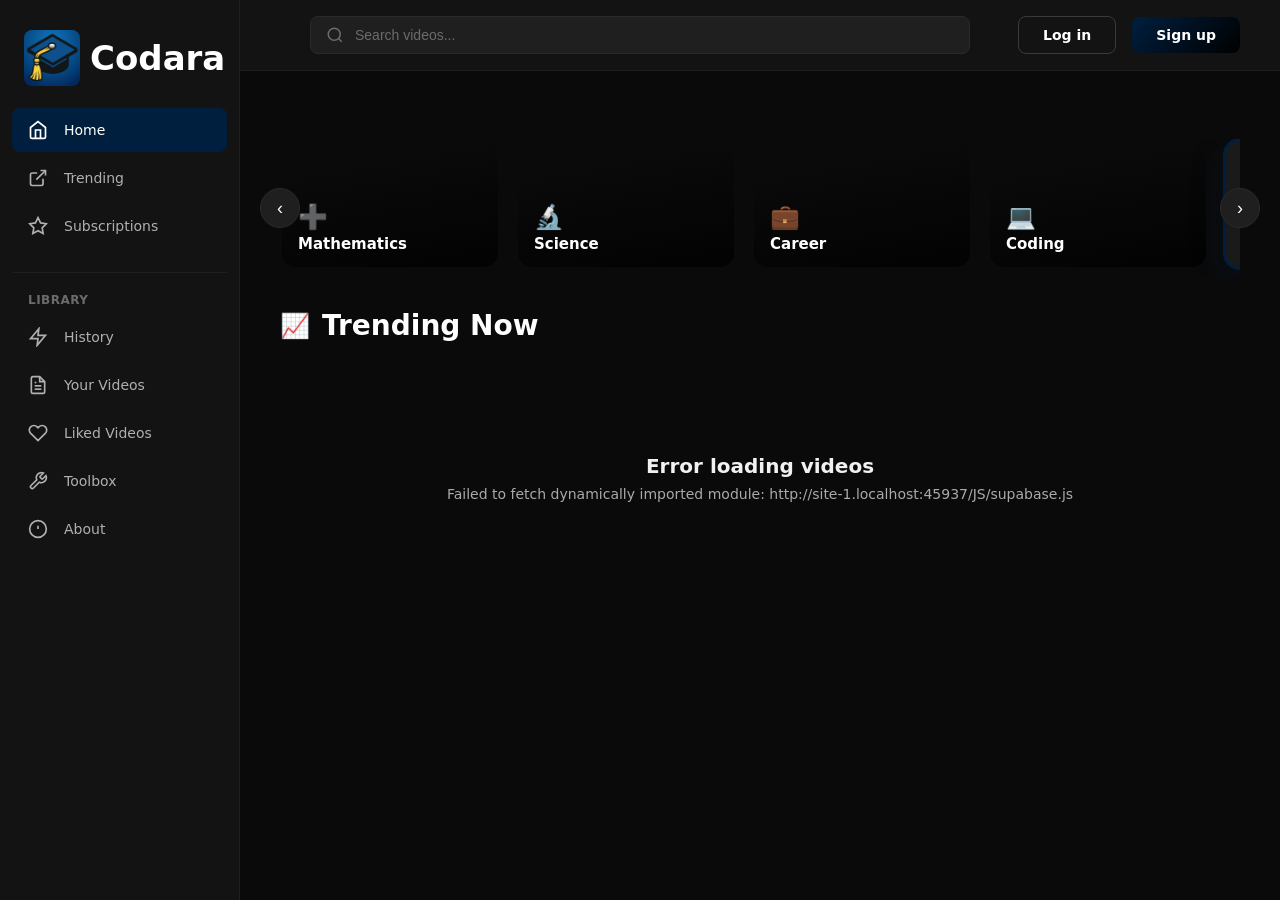
==== commit bece977b: "update about page and fix logo font" ====
--- a/index.html
+++ b/index.html
@@ -111,7 +111,7 @@
 .video-avatar-wrap { flex-shrink: 0; }
 .video-avatar-initial { width: 36px; height: 36px; border-radius: 50%; background: linear-gradient(135deg, #001f3f 0%, #000000 100%); color: white; display: flex; align-items: center; justify-content: center; font-weight: 600; font-size: 14px; overflow: hidden; }
 .video-text { flex: 1; min-width: 0; margin-top: -2px; }
-.video-title { font-size: 14px; font-weight: 600; line-height: 1.4; color: #f1f1f1; margin-bottom: 4px; display: -webkit-box; -webkit-line-clamp: 2; -webkit-box-orient: vertical; overflow: hidden; text-overflow: ellipsis; max-height: 2.8em; }
+    .video-title { font-size: 14px; font-weight: 600; line-height: 1.4; color: #f1f1f1; margin-bottom: 4px; display: -webkit-box; -webkit-line-clamp: 2; line-clamp: 2; -webkit-box-orient: vertical; overflow: hidden; text-overflow: ellipsis; max-height: 2.8em; }
 .paid-content-title { color: #f5c228; }
 .video-submeta { font-size: 12px; color: #aaa; line-height: 1.5; display: flex; flex-wrap: wrap; gap: 4px; }
 .uploader-name { color: #aaa; font-weight: 500; }
@@ -259,6 +259,10 @@
             <svg viewBox="0 0 24 24" fill="none" stroke="currentColor" stroke-width="2"><path d="M14.7 6.3a1 1 0 0 0 0 1.4l1.6 1.6a1 1 0 0 0 1.4 0l3.77-3.77a6 6 0 0 1-7.94 7.94l-6.91 6.91a2.12 2.12 0 0 1-3-3l6.91-6.91a6 6 0 0 1 7.94-7.94l-3.76 3.76z"></path></svg>
             <span class="sidebar-item-text">Toolbox</span>
         </a>
+        <a href="about.html" class="sidebar-item">
+            <svg viewBox="0 0 24 24" fill="none" stroke="currentColor" stroke-width="2"><circle cx="12" cy="12" r="10"></circle><line x1="12" y1="8" x2="12" y2="12"></line><line x1="12" y1="16" x2="12.01" y2="16"></line></svg>
+            <span class="sidebar-item-text">About</span>
+        </a>
     </div>
 </aside>
 
